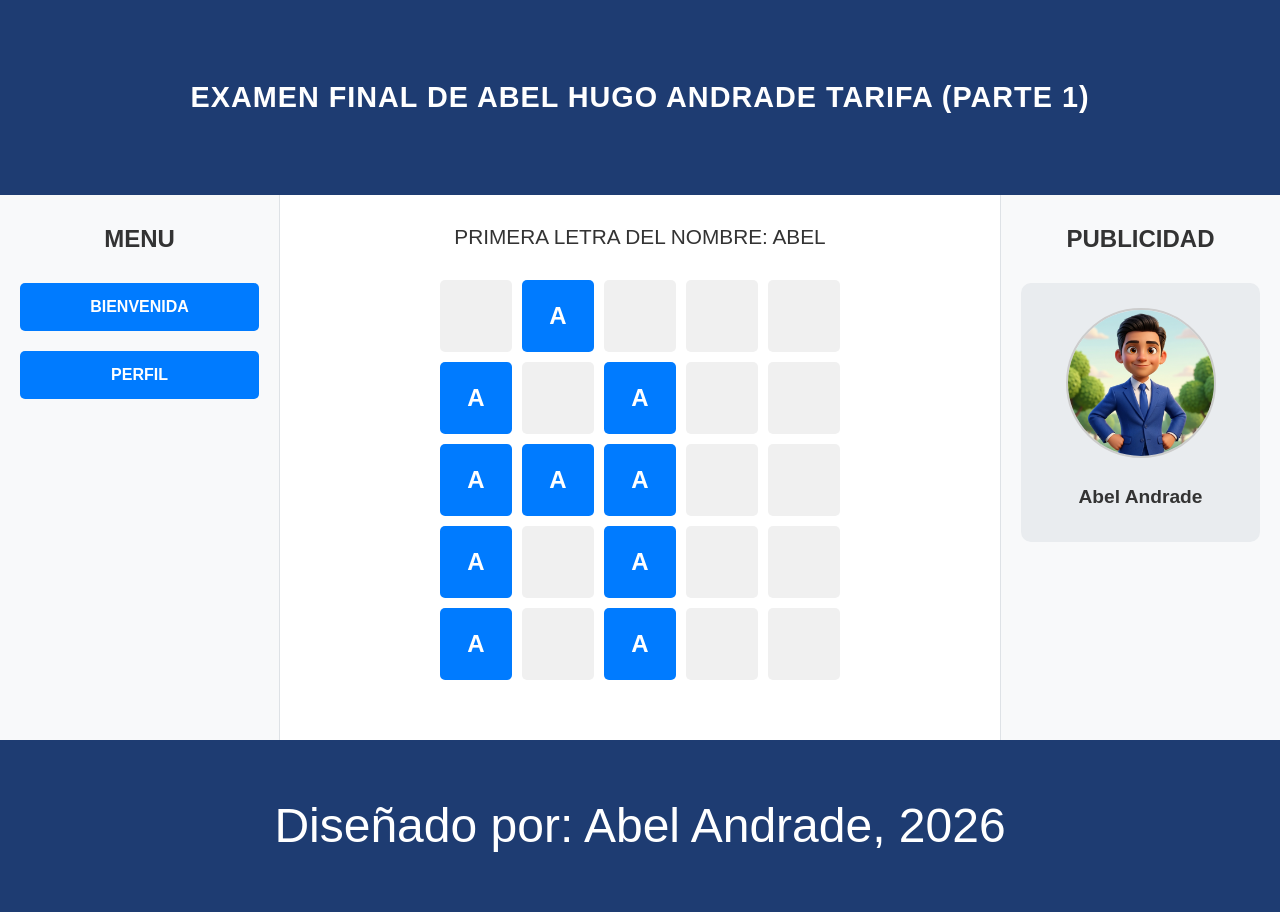
==== perfil.html @ d000aced "Add files via upload" ====
<!DOCTYPE html>
<html lang="es">
<head>
    <meta charset="UTF-8">
    <meta name="viewport" content="width=device-width, initial-scale=1.0">
    <title>Perfil - Abel Andrade</title>
    <link href="https://cdn.jsdelivr.net/npm/bootstrap@5.3.0/dist/css/bootstrap.min.css" rel="stylesheet">
    <link rel="stylesheet" href="styles.css">
</head>
<body>
    <div class="examen-final">
        <div class="encabezado">
            <h1 class="titulo-principal">EXAMEN FINAL DE ABEL HUGO ANDRADE TARIFA (parte 1)</h1>
        </div>

        <div class="contenedor-tres-columnas">
            <div class="columna columna-menu">
                <div class="caja-menu">
                    <h2 class="subtitulo-columna">MENU</h2>
                    <div class="lista-menu">
                        <a href="index.html" class="boton-menu-principal">BIENVENIDA</a>
                        <a href="perfil.html" class="boton-menu-principal">PERFIL</a>
                    </div>
                </div>
            </div>

            <div class="columna columna-contenido">
                <div class="caja-contenido">
                    <div class="grilla-perfil">
                        <h3 class="titulo-grilla">PRIMERA LETRA DEL NOMBRE: ABEL</h3>
                        
                        <div class="grid-letra-a">
                            <div class="celda vacia"></div>
                            <div class="celda llena">A</div>
                            <div class="celda vacia"></div>
                            <div class="celda vacia"></div>
                            <div class="celda vacia"></div>
                            
                            <div class="celda llena">A</div>
                            <div class="celda vacia"></div>
                            <div class="celda llena">A</div>
                            <div class="celda vacia"></div>
                            <div class="celda vacia"></div>
                            
                            <div class="celda llena">A</div>
                            <div class="celda llena">A</div>
                            <div class="celda llena">A</div>
                            <div class="celda vacia"></div>
                            <div class="celda vacia"></div>
                            
                            <div class="celda llena">A</div>
                            <div class="celda vacia"></div>
                            <div class="celda llena">A</div>
                            <div class="celda vacia"></div>
                            <div class="celda vacia"></div>
                            
                            <div class="celda llena">A</div>
                            <div class="celda vacia"></div>
                            <div class="celda llena">A</div>
                            <div class="celda vacia"></div>
                            <div class="celda vacia"></div>
                        </div>
                    </div>
                </div>
            </div>

            <div class="columna columna-publicidad">
                <div class="caja-publicidad">
                    <h2 class="subtitulo-columna">PUBLICIDAD</h2>
                    <div class="avatar-contenedor">
                        <img src="/IMG/AVATAR.png" alt="Avatar del diseñador" class="avatar-imagen">
                        <p class="avatar-nombre">Abel Andrade</p>
                    </div>
                </div>
            </div>
        </div>

        <div class="pie">
            <p>Diseñado por: Abel Andrade, 2026</p>
        </div>
    </div>

    <script src="https://cdn.jsdelivr.net/npm/bootstrap@5.3.0/dist/js/bootstrap.bundle.min.js"></script>
</body>
</html>
---- styles.css ----
* {
    margin: 0;
    padding: 0;
    box-sizing: border-box;
}

body {
    font-family: 'Segoe UI', Tahoma, Geneva, Verdana, sans-serif;
    background-color: #eef2f7;
}

.examen-final {
    max-width: 1400px;
    margin: 0 auto;
    background-color: white;
    min-height: 100vh;
    display: flex;
    flex-direction: column;
    box-shadow: 0 0 30px rgba(0,0,0,0.1);
}

.encabezado {
    background-color: #1e3c72;
    padding: 80px 20px;
    text-align: center;
}

.titulo-principal {
    color: white;
    font-size: 1.8rem;
    font-weight: bold;
    text-transform: uppercase;
    letter-spacing: 1px;
    margin: 0;
}

.contenedor-tres-columnas {
    display: grid;
    grid-template-columns: 280px 1fr 280px;
    gap: 0;
    flex: 1;
}

.columna {
    padding: 30px 20px;
}

.columna-menu {
    background-color: #f8f9fa;
    border-right: 1px solid #dee2e6;
}

.columna-contenido {
    background-color: white;
    padding: 30px;
}

.columna-publicidad {
    background-color: #f8f9fa;
    border-left: 1px solid #dee2e6;
}

.caja-menu {
    text-align: center;
}

.subtitulo-columna {
    font-size: 1.5rem;
    color: #333;
    margin-bottom: 30px;
    font-weight: bold;
    text-transform: uppercase;
    text-align: center;
}

.lista-menu {
    display: flex;
    flex-direction: column;
    gap: 20px;
    align-items: center;
}

.boton-menu-principal {
    display: block;
    background-color: #007bff;
    color: white;
    text-decoration: none;
    padding: 12px 20px;
    border-radius: 5px;
    font-weight: bold;
    font-size: 1rem;
    text-transform: uppercase;
    text-align: center;
    width: 100%;
    border: none;
}

.boton-menu-principal:hover {
    background-color: #0056b3;
    color: white;
}

.caja-publicidad {
    text-align: center;
}

.avatar-contenedor {
    background-color: #e9ecef;
    padding: 25px;
    border-radius: 10px;
    color: #333;
}

.avatar-imagen {
    width: 150px;
    height: 150px;
    border-radius: 50%;
    object-fit: cover;
    border: 2px solid #ccc;
    margin-bottom: 15px;
}

.avatar-nombre {
    font-size: 1.2rem;
    font-weight: bold;
    margin: 10px 0 5px 0;
}

.avatar-descripcion {
    font-size: 0.9rem;
    color: #666;
}

.carrusel-mundial {
    width: 100%;
    border-radius: 5px;
    overflow: hidden;
    border: 1px solid #ddd;
}

.carousel-item img {
    height: 500px;
    object-fit: cover;
}

.grilla-perfil {
    text-align: center;
}

.titulo-grilla {
    color: #333;
    margin-bottom: 30px;
    font-size: 1.3rem;
    text-transform: uppercase;
}

.grid-letra-a {
    display: grid;
    grid-template-columns: repeat(5, 1fr);
    gap: 10px;
    margin-bottom: 30px;
    justify-content: center;
    max-width: 400px;
    margin-left: auto;
    margin-right: auto;
}

.celda {
    aspect-ratio: 1 / 1;
    display: flex;
    align-items: center;
    justify-content: center;
    border-radius: 5px;
    font-size: 1.5rem;
    font-weight: bold;
}

.celda.llena {
    background-color: #007bff;
    color: white;
}

.celda.vacia {
    background-color: #f0f0f0;
    color: transparent;
}

.info-nombre {
    background: #e9ecef;
    padding: 20px;
    border-radius: 5px;
    margin-top: 20px;
}

.info-nombre p {
    font-size: 2rem;
    margin: 8px 0;
}

.pie {
    background-color: #1e3c72;
    color: white;
    text-align: center;
    padding: 50px;
}

.pie p {
    margin: 0;
    font-size: 3rem;
}

@media (max-width: 900px) {
    .contenedor-tres-columnas {
        grid-template-columns: 220px 1fr 220px;
    }
    
    .titulo-principal {
        font-size: 1.2rem;
    }
    
    .subtitulo-columna {
        font-size: 1.2rem;
    }
    
    .boton-menu-principal {
        font-size: 0.8rem;
        padding: 10px 15px;
    }
    
    .carousel-item img {
        height: 250px;
    }
}

@media (max-width: 700px) {
    .contenedor-tres-columnas {
        grid-template-columns: 1fr;
    }
    
    .columna-menu {
        border-right: none;
        border-bottom: 1px solid #dee2e6;
    }
    
    .columna-publicidad {
        border-left: none;
        border-top: 1px solid #dee2e6;
    }
    
    .grid-letra-a {
        gap: 8px;
        max-width: 300px;
    }
    
    .celda {
        font-size: 1rem;
    }
}
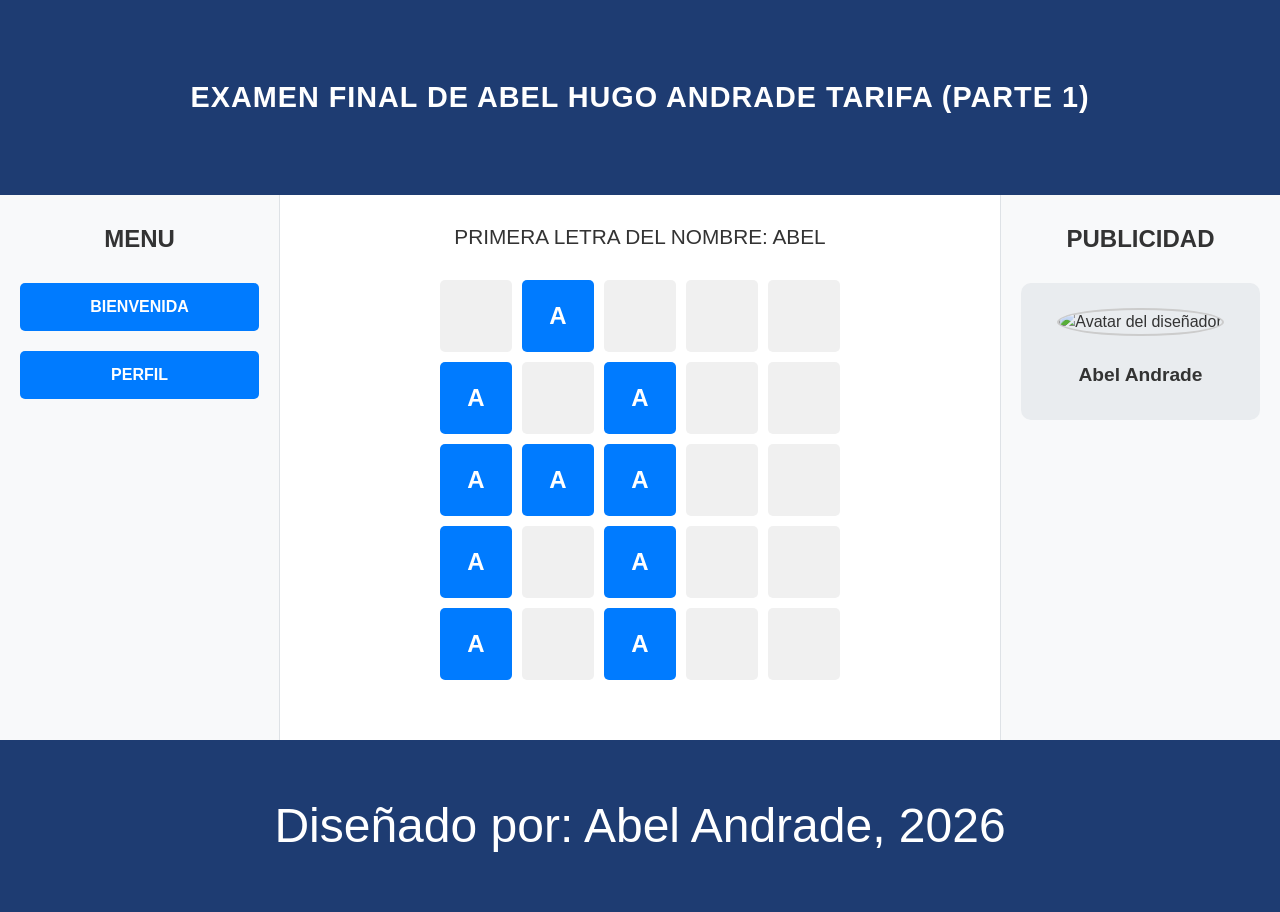
==== commit f821cdf0: "Update perfil.html" ====
--- a/perfil.html
+++ b/perfil.html
@@ -68,7 +68,7 @@
                 <div class="caja-publicidad">
                     <h2 class="subtitulo-columna">PUBLICIDAD</h2>
                     <div class="avatar-contenedor">
-                        <img src="/IMG/AVATAR.png" alt="Avatar del diseñador" class="avatar-imagen">
+                        <img src="https://encrypted-tbn0.gstatic.com/images?q=tbn:ANd9GcQcm6y1jBB-L5LSxWr1u-KG0hjf6lHrzSiKBA&s" alt="Avatar del diseñador" class="avatar-imagen">
                         <p class="avatar-nombre">Abel Andrade</p>
                     </div>
                 </div>
@@ -82,4 +82,4 @@
 
     <script src="https://cdn.jsdelivr.net/npm/bootstrap@5.3.0/dist/js/bootstrap.bundle.min.js"></script>
 </body>
-</html>+</html>
